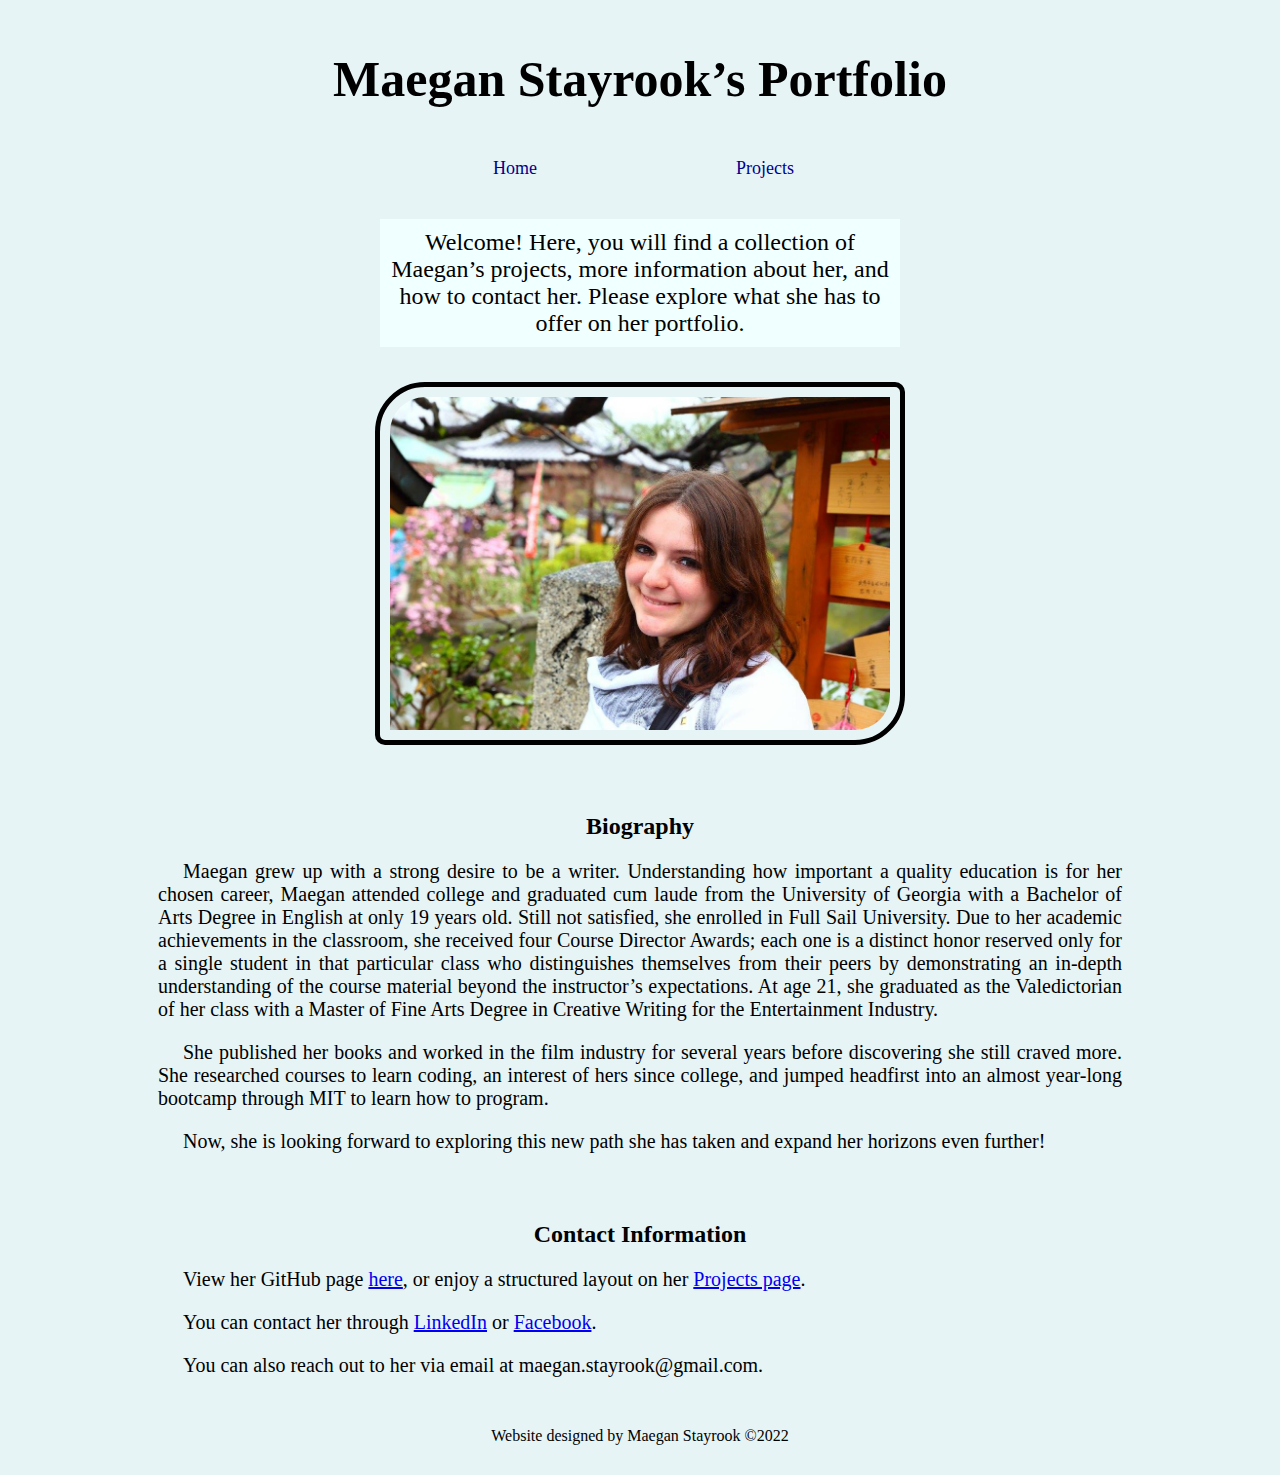
==== index.html @ 124a8854 "Updating content" ====
<!DOCTYPE html>
<html>
    
<head>
  <title> Maegan Stayrook&#8217;s Portfolio </title>
  <link rel="stylesheet" href="./style.css" />
</head>
    
<header>
  <div class="centered">
    <h1 class="header1">Maegan Stayrook&#8217;s Portfolio</h1>
      <div class="topnavbar">
        <a class="grid-item" href="./index.html">Home</a>
        <a class="grid-item" href="./projects.html">Projects</a>
      </div>
  </div>
</header>

<script>
  //include blockie images here
</script>

  <p class="intro">
    Welcome! Here, you will find a collection of Maegan&#8217;s projects, more information about her,
    and how to contact her. Please explore what she has to offer on her portfolio.
  </p>

  <img src="./JPN_IMG.jpeg" alt="Maegan Stayrook" class="japan">
<div class="bio-container">
  <h2 class="subheader"> Biography </h2>
  <p class="basic">
    Maegan grew up with a strong desire to be a writer. Understanding how important a quality education
    is for her chosen career, Maegan attended
    college and graduated cum laude from the University of Georgia with a Bachelor of Arts Degree in
    English at only 19 years old. Still not satisfied, she enrolled in Full Sail University. Due to her
    academic achievements in the classroom, she received four Course Director Awards; each one is a
    distinct honor reserved only for a single student in that particular class who distinguishes
    themselves from their peers by demonstrating an in-depth understanding of the course material
    beyond the instructor&#8217;s expectations. At age 21, she graduated as the Valedictorian of her class
    with a Master of Fine Arts Degree in Creative Writing for the Entertainment Industry.
  </p>
  <p class="basic">
    She published her books and worked in the film industry for several years before discovering she still
    craved more. She researched courses to learn coding, an interest of hers since college, and jumped
    headfirst into an almost year-long bootcamp through MIT to learn how to program.
  </p>
  <p class="basic">
    Now, she is looking forward to exploring this new path she has taken and expand her horizons even further!
  </p>
</div>

<div class="contact-container">
  <h2 class="subheader"> Contact Information </h2>
  <p class="basic">View her GitHub page <a href="https://github.com/mnstayrook">here</a>, or
    enjoy a structured layout on her <a href="./projects.html">Projects page</a>.</p>
  <p class="basic"> You can contact her through
    <a href="https://www.linkedin.com/in/maeganstayrook">LinkedIn</a>
     or <a href="https://www.facebook.com/maegan.stayrook">Facebook</a>.
   </p>
   <p class="basic"> You can also reach out to her via email at maegan.stayrook@gmail.com. </p>
</div>

</body>

<footer>
  <p>Website designed by Maegan Stayrook &copy;2022</p>
</footer>
</html>
---- style.css ----
body {
    background-color: #E6F4F6;
} 


div.topnavbar {
    text-align: center;
    display: grid;
    grid-template-columns: 5fr 5fr;
    align-items: center;
    width: 500px;
    margin: auto;
  
  }
  
  .topnavbar a {
    padding: 1rem;
    color: black;
    text-align: center;
    text-decoration: none;
    font-size: 18px;
  }
  
.topnavbar a:link {
    color: darkblue;
}

.topnavbar a:visited {
    color: darkblue;
}

.topnavbar a:hover {
    color: gray;
}

.topnavbar a:active {
    color: maroon;
}

.header1 {
    font-family: Papyrus;
    text-align: center;
    font-size: 50px;
    margin-top: 50px;
}

.subheader {
    font-family: Papyrus;
    text-align: center;
    padding-top: 2em;
}

p.intro {
  font-family: Garamond;
  text-align: center;
  font-size: 1.5em;
  height: auto;
  width: 500px;
  padding: 10px;
  background-color: azure;
  margin-left: auto;
  margin-right: auto;
  margin-bottom: 35px;
}


p.basic {
    text-indent: 25px;
    text-align:justify;
    font-family: Garamond;
    font-size: 1.25em;
    padding-left: 150px;
    padding-right: 150px;
}

p.projectsMERN {
  font-family: Garamond;
  text-align: left;
  font-size: 1.75em;
  height: auto;
  width: max-content 900px;
  padding-left: 50px;
  padding-right: 50px;
  padding-top: 50px;
  padding-bottom: 10px;
  margin-left: auto;
  margin-right: auto;
  margin-bottom: 15px;
}

ol.assignments {
    font-family: Garamond;
    text-align: left;
    font-size: 1.25em;
    height: auto;
    width: max-content 900px;
    padding-left: 50px;
    padding-right: 50px;
    padding-top: 0px;
    padding-bottom: 30px;
    margin-left: 75px;
    margin-right: auto;
    margin-bottom: 30px;
}

img.japan {
    display: block;
    margin-left: auto;
    margin-right: auto;
    width: 40%;
    height: auto; 
    max-width: 500px; 
    border-radius: 50px 10px;
    border: solid black 5px;
    padding: 10px;
}

figure {
    text-align: center;
    border: 1px dotted gray;
    margin: 5px; /* adjust as needed */
}
figure.p.img {
    vertical-align: top;
    display: inline-block;
}
figure figcaption {
    border: 1px dotted blue;
    align: center;
    text-align: center;
    font-family: 'Lucida Calligraphy';

}



footer {
    margin-top: 50px;
    margin-bottom: 30px;
    margin-left: auto;
    margin-right: auto;
    text-align: center;
    width: auto;
}
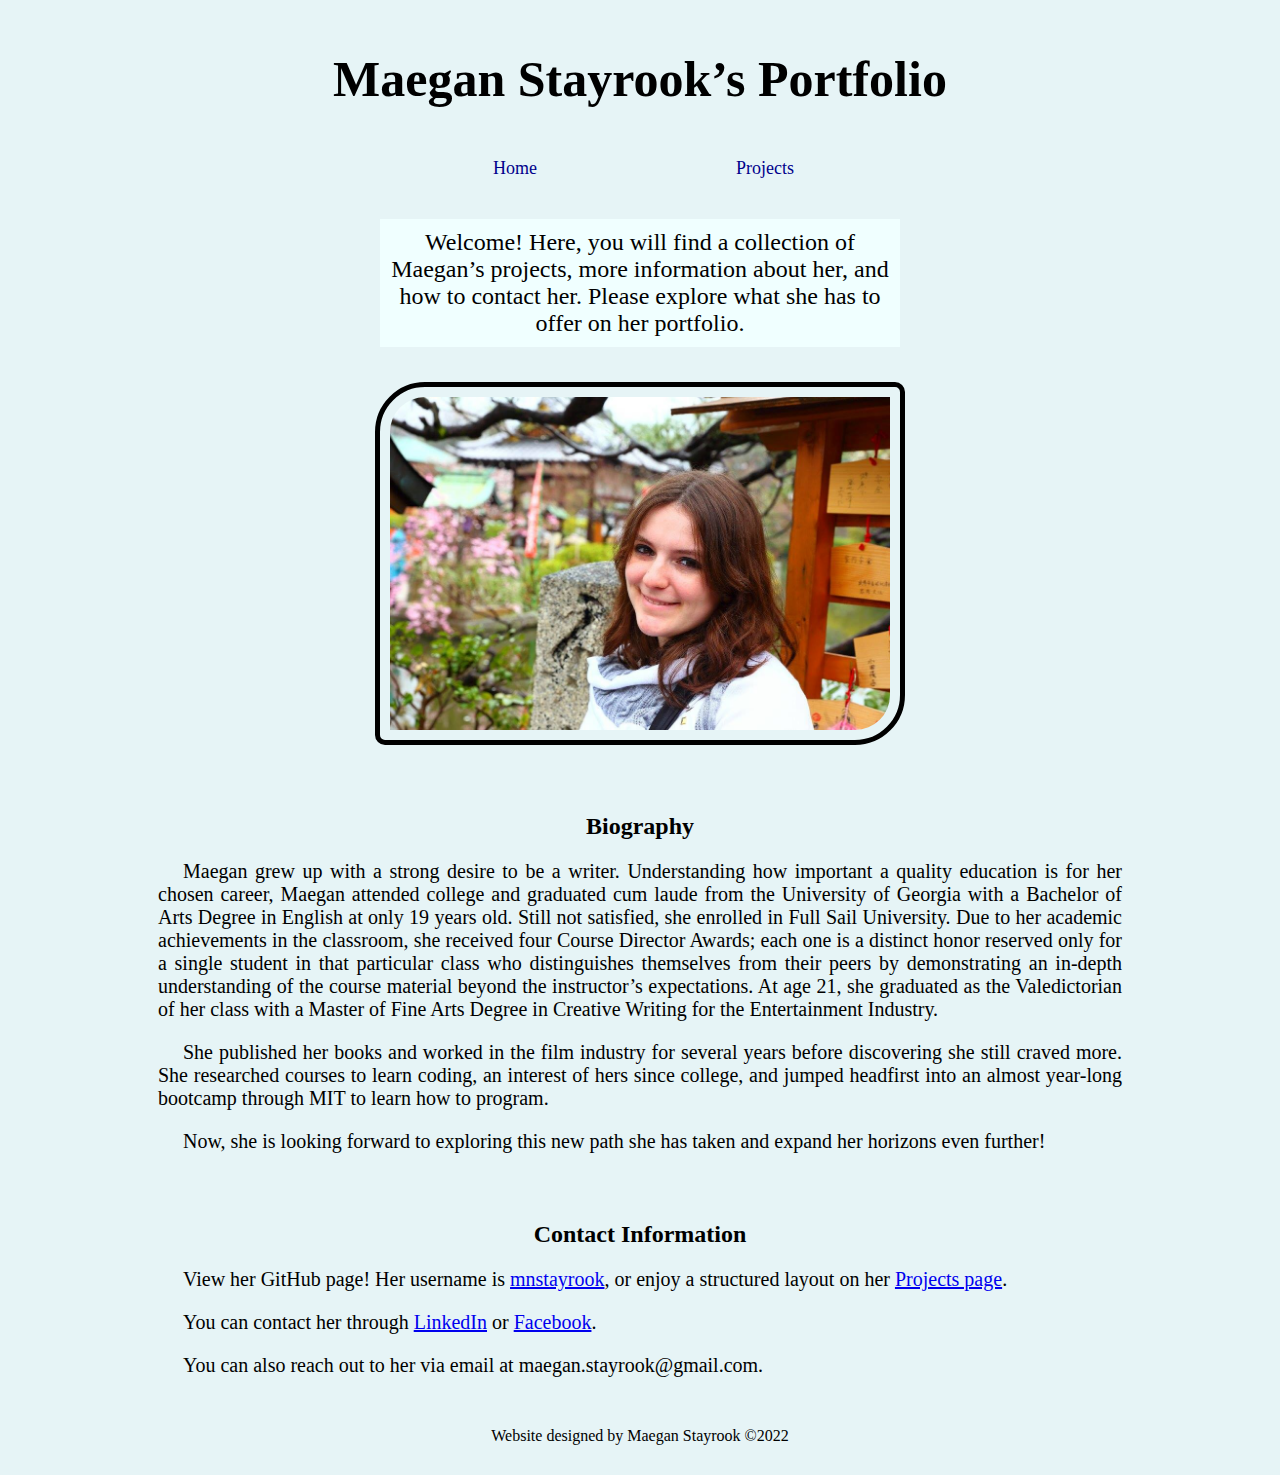
==== commit aff7fc37: "inputting GitHub username" ====
--- a/index.html
+++ b/index.html
@@ -51,7 +51,7 @@
 
 <div class="contact-container">
   <h2 class="subheader"> Contact Information </h2>
-  <p class="basic">View her GitHub page <a href="https://github.com/mnstayrook">here</a>, or
+  <p class="basic">View her GitHub page! Her username is <a href="https://github.com/mnstayrook">mnstayrook</a>, or
     enjoy a structured layout on her <a href="./projects.html">Projects page</a>.</p>
   <p class="basic"> You can contact her through
     <a href="https://www.linkedin.com/in/maeganstayrook">LinkedIn</a>
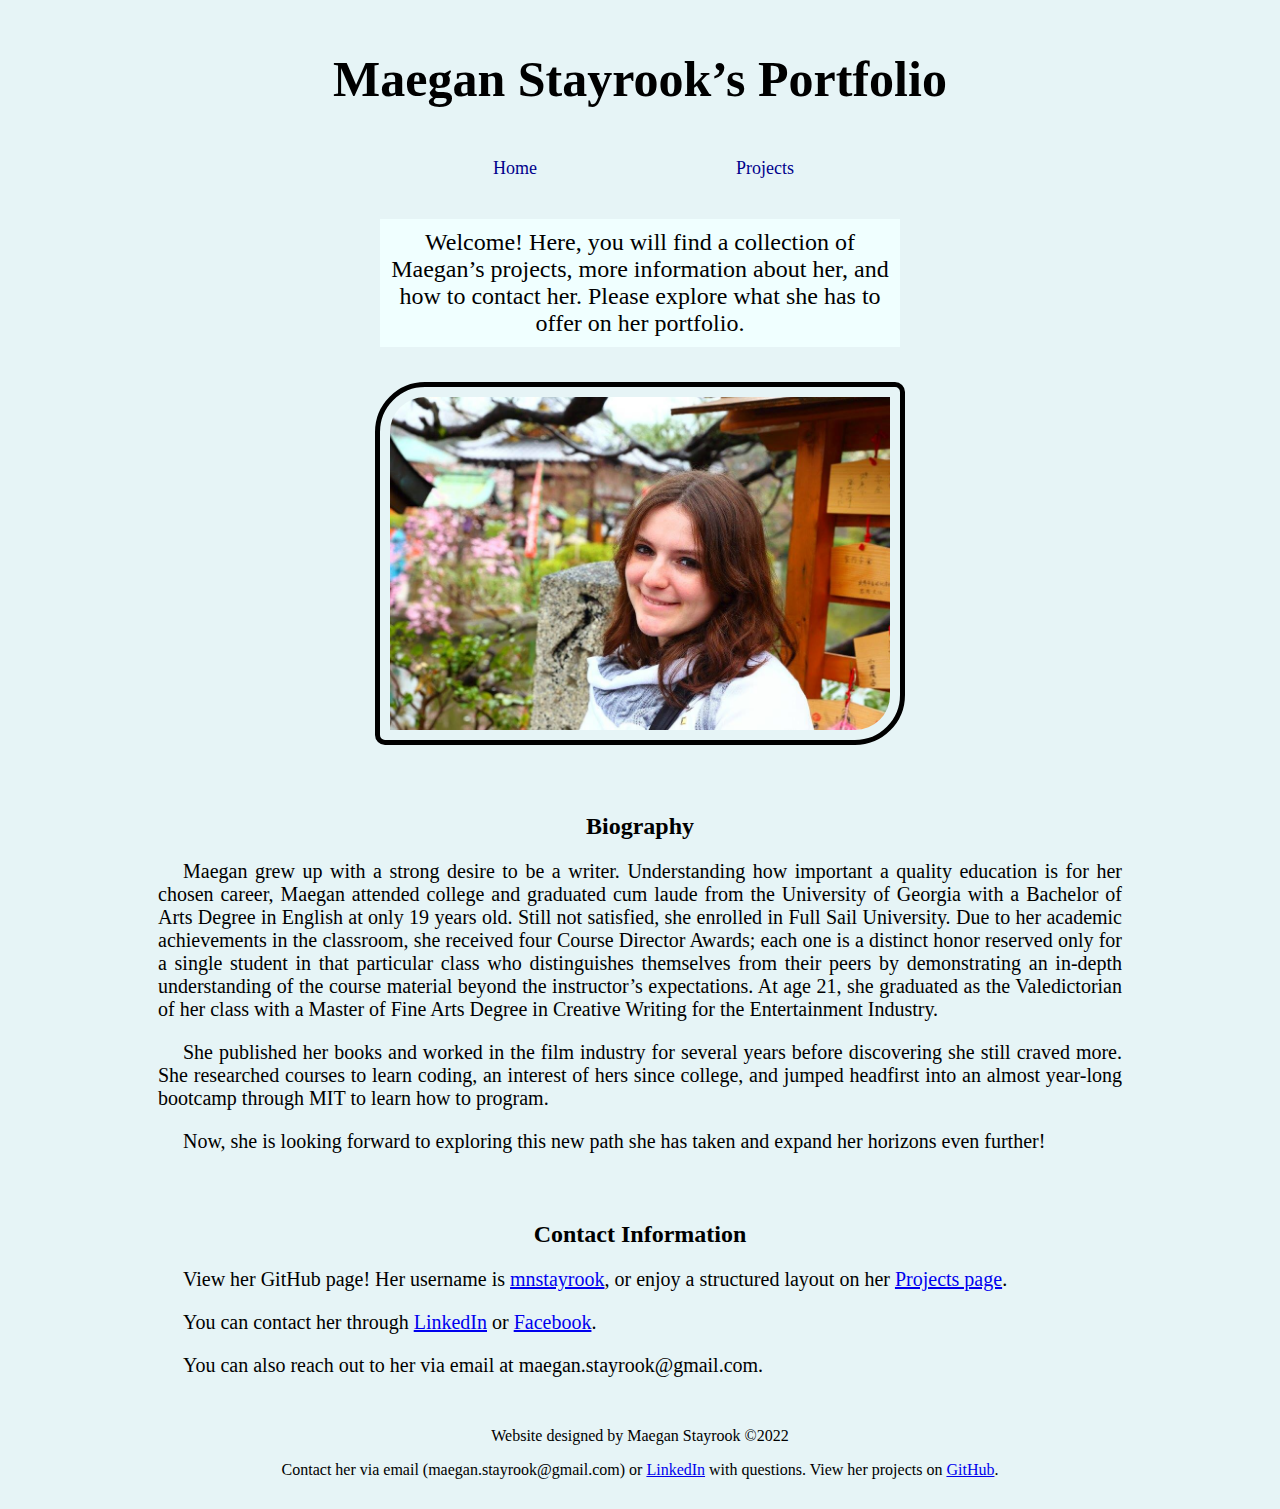
==== commit 18ddf63c: "Updating Website Content" ====
--- a/index.html
+++ b/index.html
@@ -1,11 +1,14 @@
 <!DOCTYPE html>
-<html>
-    
+<html lang="en">
 <head>
+  <meta charset="utf-8"> 
+  <meta name="viewport" content="width=device-width, initial-scale=1">
   <title> Maegan Stayrook&#8217;s Portfolio </title>
   <link rel="stylesheet" href="./style.css" />
+  <link href="./carousel.css">
 </head>
-    
+
+<body>
 <header>
   <div class="centered">
     <h1 class="header1">Maegan Stayrook&#8217;s Portfolio</h1>
@@ -16,16 +19,13 @@
   </div>
 </header>
 
-<script>
-  //include blockie images here
-</script>
 
   <p class="intro">
     Welcome! Here, you will find a collection of Maegan&#8217;s projects, more information about her,
     and how to contact her. Please explore what she has to offer on her portfolio.
   </p>
 
-  <img src="./JPN_IMG.jpeg" alt="Maegan Stayrook" class="japan">
+  <img src="./images/JPN_IMG.jpeg" alt="Maegan Stayrook" class="japan">
 <div class="bio-container">
   <h2 class="subheader"> Biography </h2>
   <p class="basic">
@@ -64,5 +64,7 @@
 
 <footer>
   <p>Website designed by Maegan Stayrook &copy;2022</p>
+  <p>Contact her via email (maegan.stayrook@gmail.com) or <a href="https://www.linkedin.com/in/maeganstayrook">LinkedIn</a> with questions.
+    View her projects on <a href="https://github.com/mnstayrook">GitHub</a>.</p>
 </footer>
 </html>
--- a/style.css
+++ b/style.css
@@ -1,7 +1,6 @@
 body {
     background-color: #E6F4F6;
 } 
-
 
 div.topnavbar {
     text-align: center;
@@ -132,7 +131,35 @@
 
 }
 
+.card-deck {
+    display: flex;
+    margin: 10px;
+}
 
+.card {
+    width: 33%;
+    border: solid black 2px;
+    padding: 10px;
+    margin: 15px;
+}
+img.card-img-top {
+    margin-left: auto;
+    margin-right: auto;
+    width: 100%;
+    height: auto;
+}
+
+.card-title {
+    text-align: center;
+}
+.card-body {
+    text-align: justify;
+    hyphens: auto;
+}
+
+.card-footer {
+    text-align: center;
+}
 
 footer {
     margin-top: 50px;
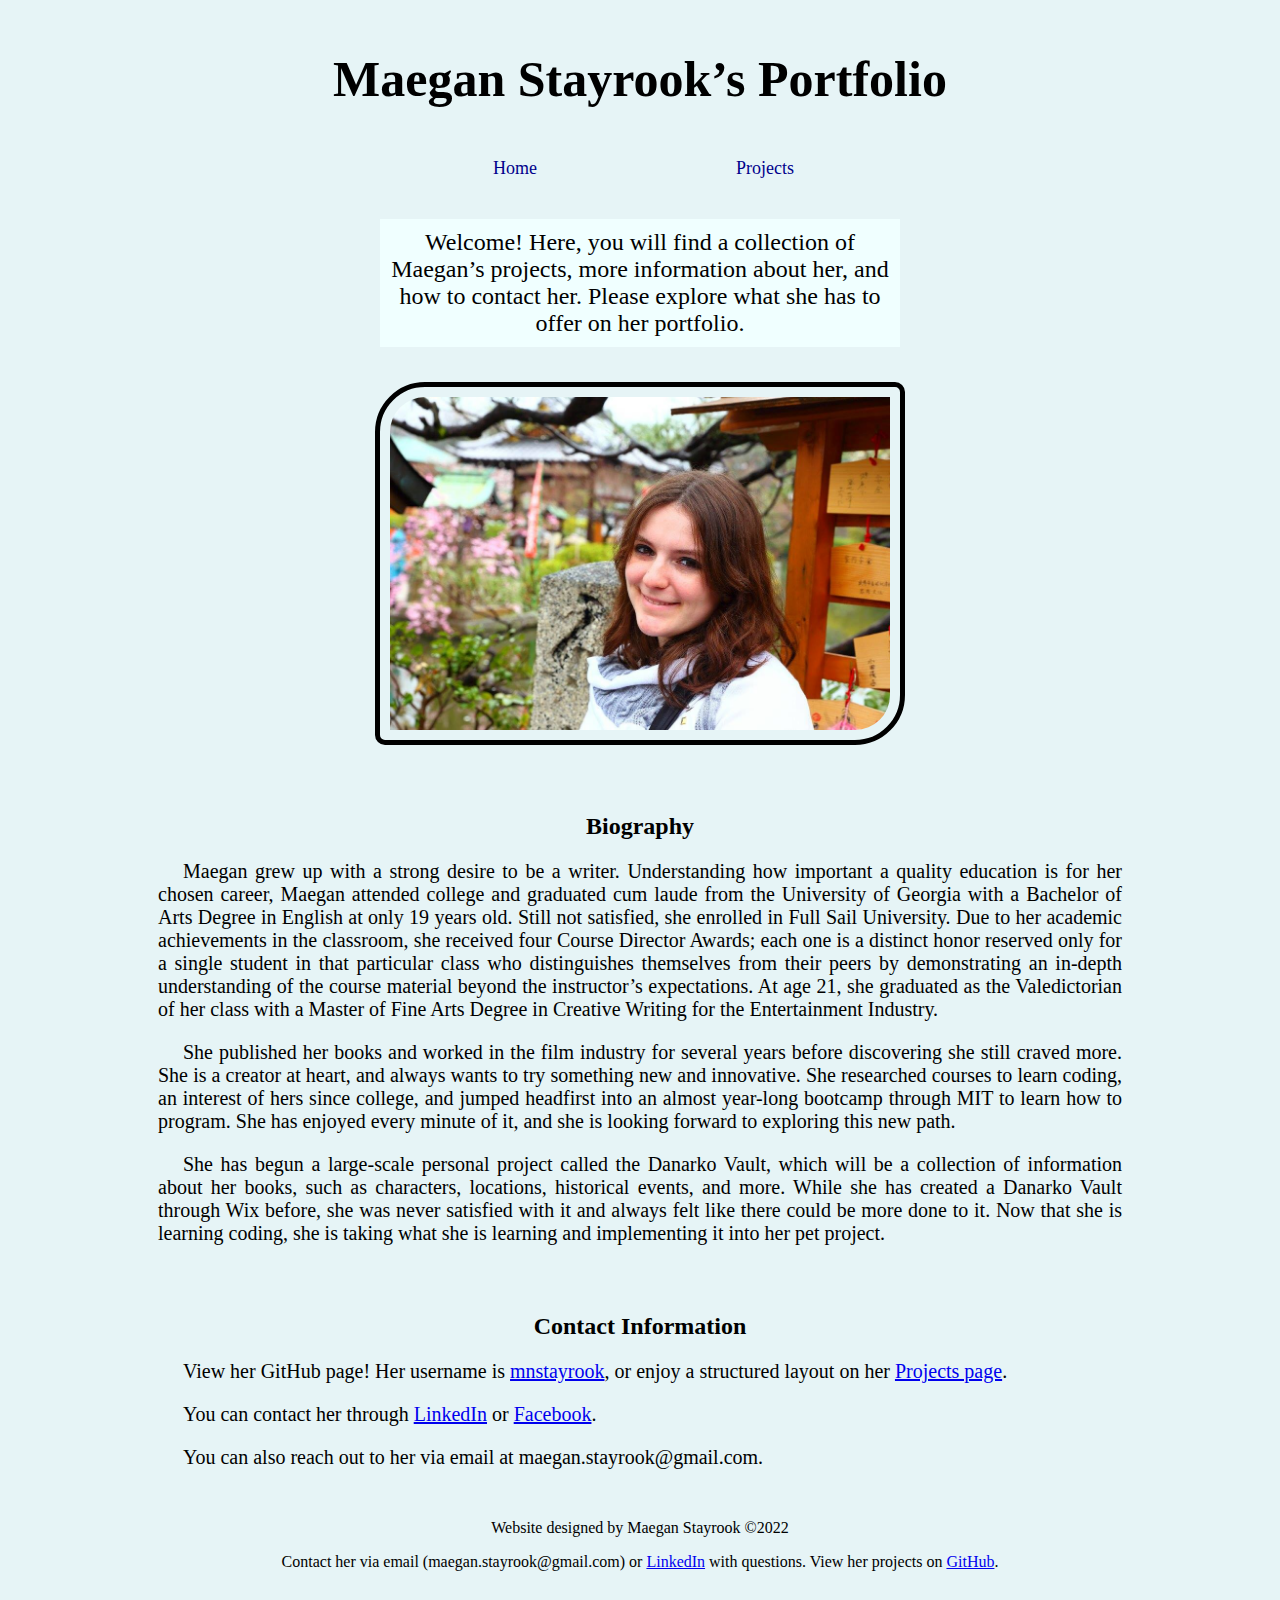
==== commit 8636e22c: "Updating Styling and Content" ====
--- a/index.html
+++ b/index.html
@@ -4,11 +4,11 @@
   <meta charset="utf-8"> 
   <meta name="viewport" content="width=device-width, initial-scale=1">
   <title> Maegan Stayrook&#8217;s Portfolio </title>
-  <link rel="stylesheet" href="./style.css" />
-  <link href="./carousel.css">
+  <link rel="stylesheet" href="./style.css">
 </head>
 
 <body>
+  <!-- Page Header & Nav Bar: CP -->
 <header>
   <div class="centered">
     <h1 class="header1">Maegan Stayrook&#8217;s Portfolio</h1>
@@ -19,12 +19,13 @@
   </div>
 </header>
 
-
+<!-- Short Welcome Message -->
   <p class="intro">
     Welcome! Here, you will find a collection of Maegan&#8217;s projects, more information about her,
     and how to contact her. Please explore what she has to offer on her portfolio.
   </p>
 
+  <!-- Bio with Image -->
   <img src="./images/JPN_IMG.jpeg" alt="Maegan Stayrook" class="japan">
 <div class="bio-container">
   <h2 class="subheader"> Biography </h2>
@@ -41,30 +42,57 @@
   </p>
   <p class="basic">
     She published her books and worked in the film industry for several years before discovering she still
-    craved more. She researched courses to learn coding, an interest of hers since college, and jumped
-    headfirst into an almost year-long bootcamp through MIT to learn how to program.
+    craved more. She is a creator at heart, and always wants to try something new and innovative. 
+    She researched courses to learn coding, an interest of hers since college, and jumped
+    headfirst into an almost year-long bootcamp through MIT to learn how to program. She has enjoyed
+    every minute of it, and she is looking forward to exploring this new path.
   </p>
   <p class="basic">
-    Now, she is looking forward to exploring this new path she has taken and expand her horizons even further!
+    She has begun a large-scale personal project called the Danarko Vault, which will be a collection of
+    information about her books, such as characters, locations, historical events, and more. While she has
+    created a Danarko Vault through Wix before, she was never satisfied with it and always felt like there
+    could be more done to it. Now that she is learning coding, she is taking what she is learning and implementing
+    it into her pet project.
   </p>
 </div>
 
+<!-- Contact Information -->
 <div class="contact-container">
   <h2 class="subheader"> Contact Information </h2>
-  <p class="basic">View her GitHub page! Her username is <a href="https://github.com/mnstayrook">mnstayrook</a>, or
+  <p class="basic">View her GitHub page! Her username is <a href="https://github.com/mnstayrook" target="_blank">mnstayrook</a>, or
     enjoy a structured layout on her <a href="./projects.html">Projects page</a>.</p>
   <p class="basic"> You can contact her through
-    <a href="https://www.linkedin.com/in/maeganstayrook">LinkedIn</a>
-     or <a href="https://www.facebook.com/maegan.stayrook">Facebook</a>.
+    <a href="https://www.linkedin.com/in/maeganstayrook" target="_blank">LinkedIn</a>
+     or <a href="https://www.facebook.com/maegan.stayrook" target="_blank">Facebook</a>.
    </p>
    <p class="basic"> You can also reach out to her via email at maegan.stayrook@gmail.com. </p>
 </div>
 
+
+
+<!-- *** This will be the new bio/contact section. Need more time to create; it's not generating properly.
+Webpage with live system: https://getbootstrap.com/docs/4.0/components/navs/
+
+<ul class="navnav-tabs" id="myTab" role="tablist">
+  <li class="nav-item">
+    <a class="nav-link active" id="home-tab" data-toggle="tab" href="#biography" role="tab" aria-controls="home" aria-selected="true">Biography</a>
+  </li>
+  <li class="nav-item">
+    <a class="nav-link" id="contact-tab" data-toggle="tab" href="#contact" role="tab" aria-controls="contact" aria-selected="false">Contact</a>
+  </li>
+</ul>
+<div class="tab-content" id="myTabContent">
+  <div class="tab-pane fade show active" id="biography" role="tabpanel" aria-labelledby="bio-tab">...</div>
+  <div class="tab-pane fade" id="contact" role="tabpanel" aria-labelledby="contact-tab">...</div>
+</div>
+-->
+
 </body>
 
+<!-- Footer: CP -->
 <footer>
   <p>Website designed by Maegan Stayrook &copy;2022</p>
-  <p>Contact her via email (maegan.stayrook@gmail.com) or <a href="https://www.linkedin.com/in/maeganstayrook">LinkedIn</a> with questions.
-    View her projects on <a href="https://github.com/mnstayrook">GitHub</a>.</p>
+  <p>Contact her via email (maegan.stayrook@gmail.com) or <a href="https://www.linkedin.com/in/maeganstayrook" target="_blank">LinkedIn</a> with questions.
+    View her projects on <a href="https://github.com/mnstayrook" target="_blank">GitHub</a>.</p>
 </footer>
 </html>
--- a/style.css
+++ b/style.css
@@ -1,7 +1,17 @@
+/* Color of Entire Page - CP onto other pages to make it match the theme */
 body {
     background-color: #E6F4F6;
 } 
 
+/* Page Header - CP onto other pages */
+.header1 {
+    font-family: Papyrus;
+    text-align: center;
+    font-size: 50px;
+    margin-top: 50px;
+}
+
+/* Navigation Bar at Top of Page - CP onto other pages */
 div.topnavbar {
     text-align: center;
     display: grid;
@@ -9,7 +19,6 @@
     align-items: center;
     width: 500px;
     margin: auto;
-  
   }
   
   .topnavbar a {
@@ -36,19 +45,7 @@
     color: maroon;
 }
 
-.header1 {
-    font-family: Papyrus;
-    text-align: center;
-    font-size: 50px;
-    margin-top: 50px;
-}
-
-.subheader {
-    font-family: Papyrus;
-    text-align: center;
-    padding-top: 2em;
-}
-
+/* Home Page Intro */
 p.intro {
   font-family: Garamond;
   text-align: center;
@@ -62,6 +59,12 @@
   margin-bottom: 35px;
 }
 
+/* Basic h3 Header & Paragraph Formatting */
+.subheader {
+    font-family: Papyrus;
+    text-align: center;
+    padding-top: 2em;
+}
 
 p.basic {
     text-indent: 25px;
@@ -72,6 +75,14 @@
     padding-right: 150px;
 }
 
+/* Bio & Contact Info Formatting */
+.navnav-tabs {
+    padding-left: 150px;
+    padding-right: 150px;
+}
+
+
+/* Projects Page Formatting */
 p.projectsMERN {
   font-family: Garamond;
   text-align: left;
@@ -87,21 +98,7 @@
   margin-bottom: 15px;
 }
 
-ol.assignments {
-    font-family: Garamond;
-    text-align: left;
-    font-size: 1.25em;
-    height: auto;
-    width: max-content 900px;
-    padding-left: 50px;
-    padding-right: 50px;
-    padding-top: 0px;
-    padding-bottom: 30px;
-    margin-left: 75px;
-    margin-right: auto;
-    margin-bottom: 30px;
-}
-
+/* Japan Image on Home Page */
 img.japan {
     display: block;
     margin-left: auto;
@@ -114,23 +111,8 @@
     padding: 10px;
 }
 
-figure {
-    text-align: center;
-    border: 1px dotted gray;
-    margin: 5px; /* adjust as needed */
-}
-figure.p.img {
-    vertical-align: top;
-    display: inline-block;
-}
-figure figcaption {
-    border: 1px dotted blue;
-    align: center;
-    text-align: center;
-    font-family: 'Lucida Calligraphy';
 
-}
-
+/* Projects Page Card Formatting */
 .card-deck {
     display: flex;
     margin: 10px;
@@ -142,25 +124,32 @@
     padding: 10px;
     margin: 15px;
 }
+
 img.card-img-top {
     margin-left: auto;
     margin-right: auto;
     width: 100%;
     height: auto;
 }
-
+ /* Card Text */
 .card-title {
     text-align: center;
+    font-family: Papyrus;
+    font-size: 1.25em;
 }
 .card-body {
     text-align: justify;
     hyphens: auto;
+    font-family: Garamond;
 }
 
 .card-footer {
     text-align: center;
+    font-family: Garamond;
 }
 
+
+/* Page Footer - CP onto other pages */
 footer {
     margin-top: 50px;
     margin-bottom: 30px;
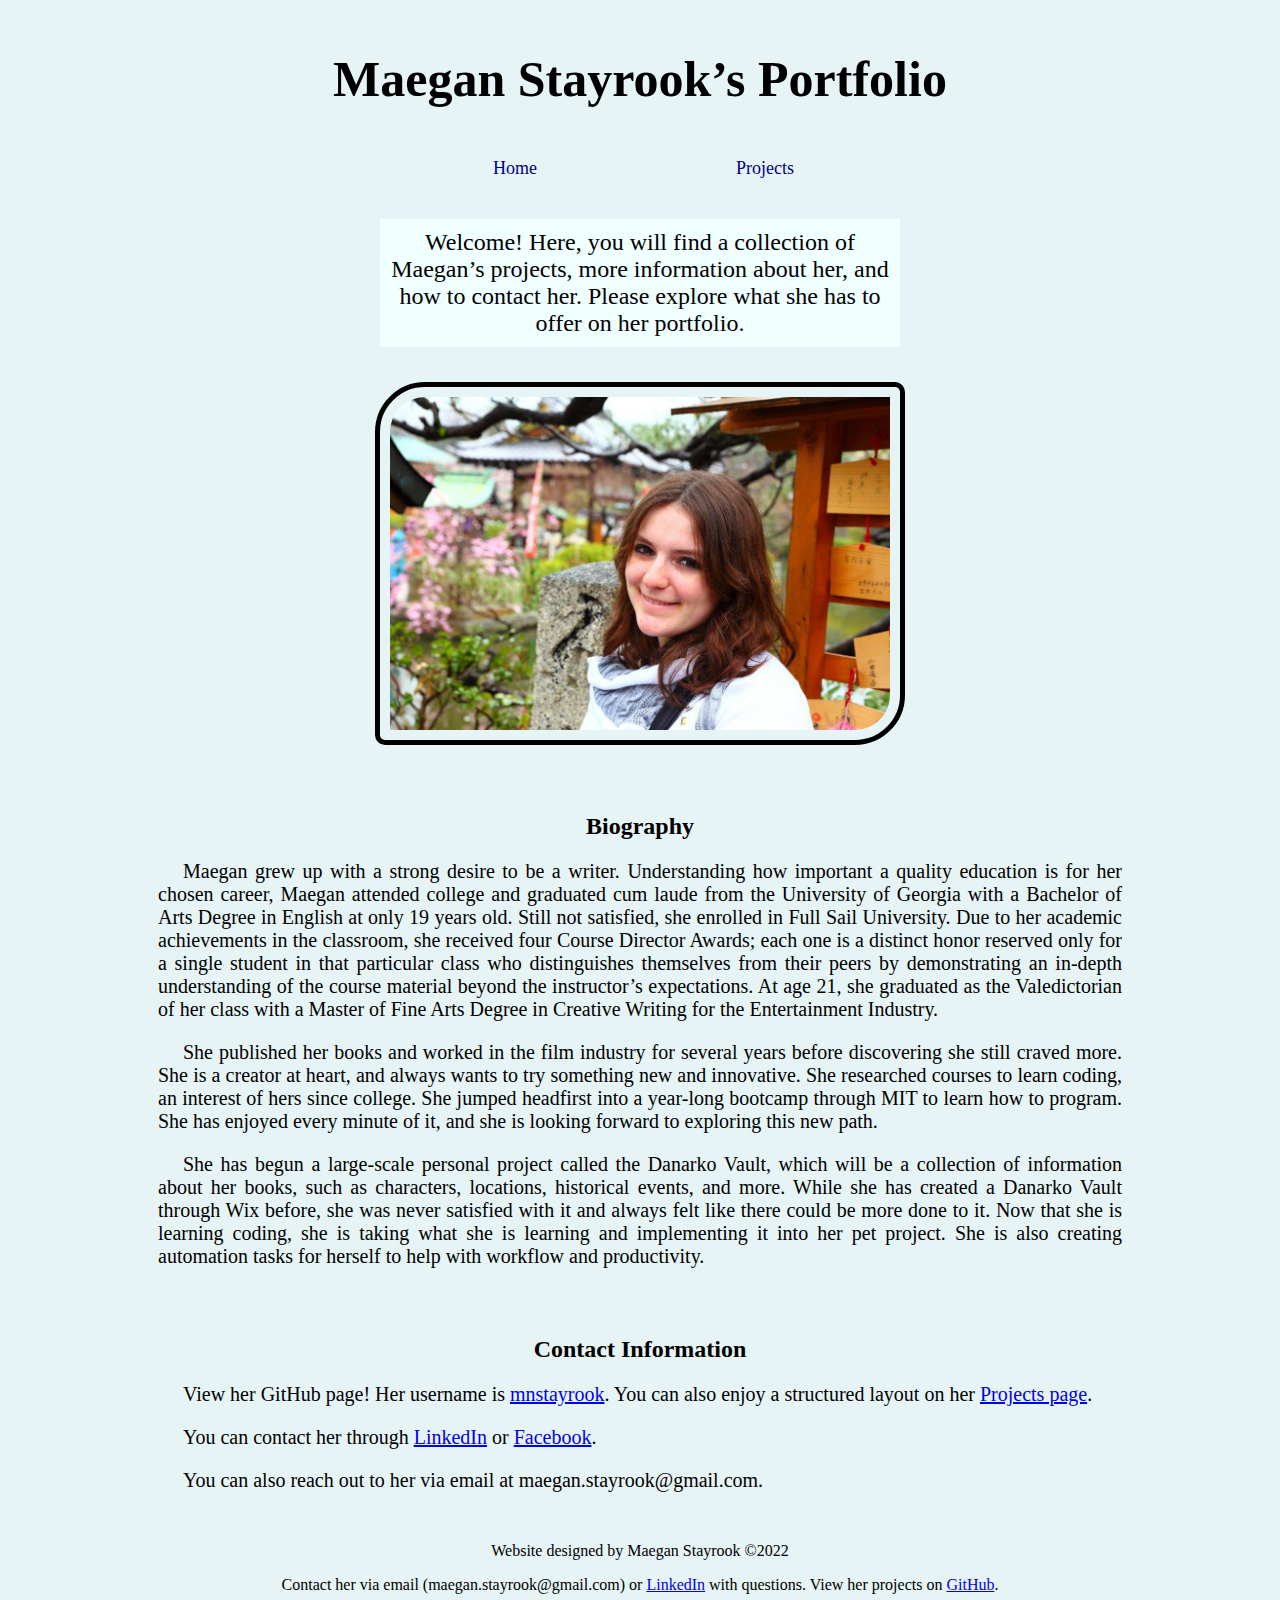
==== commit 5a9a6c61: "bio update" ====
--- a/index.html
+++ b/index.html
@@ -43,8 +43,8 @@
   <p class="basic">
     She published her books and worked in the film industry for several years before discovering she still
     craved more. She is a creator at heart, and always wants to try something new and innovative. 
-    She researched courses to learn coding, an interest of hers since college, and jumped
-    headfirst into an almost year-long bootcamp through MIT to learn how to program. She has enjoyed
+    She researched courses to learn coding, an interest of hers since college. She jumped
+    headfirst into a year-long bootcamp through MIT to learn how to program. She has enjoyed
     every minute of it, and she is looking forward to exploring this new path.
   </p>
   <p class="basic">
@@ -52,15 +52,14 @@
     information about her books, such as characters, locations, historical events, and more. While she has
     created a Danarko Vault through Wix before, she was never satisfied with it and always felt like there
     could be more done to it. Now that she is learning coding, she is taking what she is learning and implementing
-    it into her pet project.
+    it into her pet project. She is also creating automation tasks for herself to help with workflow and productivity.
   </p>
 </div>
 
 <!-- Contact Information -->
 <div class="contact-container">
   <h2 class="subheader"> Contact Information </h2>
-  <p class="basic">View her GitHub page! Her username is <a href="https://github.com/mnstayrook" target="_blank">mnstayrook</a>, or
-    enjoy a structured layout on her <a href="./projects.html">Projects page</a>.</p>
+  <p class="basic">View her GitHub page! Her username is <a href="https://github.com/mnstayrook" target="_blank">mnstayrook</a>. You can also enjoy a structured layout on her <a href="./projects.html">Projects page</a>.</p>
   <p class="basic"> You can contact her through
     <a href="https://www.linkedin.com/in/maeganstayrook" target="_blank">LinkedIn</a>
      or <a href="https://www.facebook.com/maegan.stayrook" target="_blank">Facebook</a>.
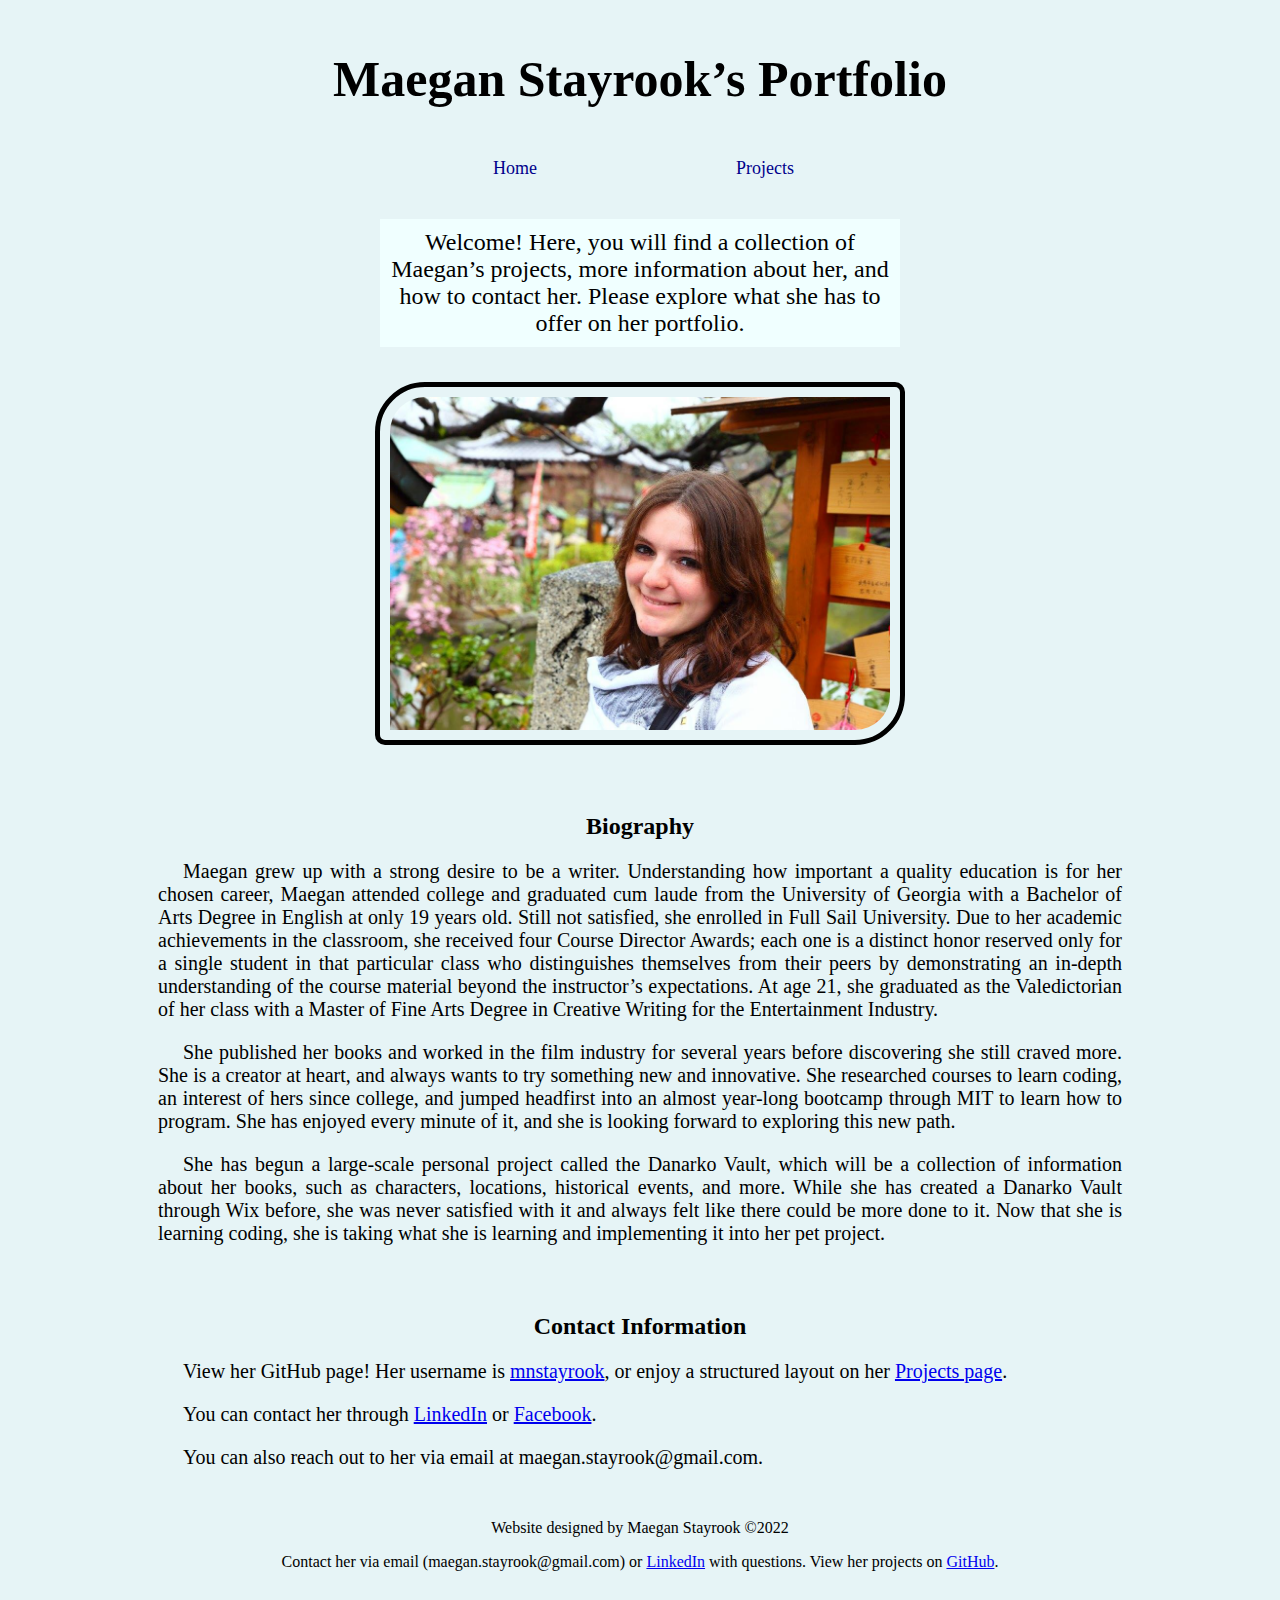
==== commit db0da93b: "Portfolio Update" ====
--- a/index.html
+++ b/index.html
@@ -43,8 +43,8 @@
   <p class="basic">
     She published her books and worked in the film industry for several years before discovering she still
     craved more. She is a creator at heart, and always wants to try something new and innovative. 
-    She researched courses to learn coding, an interest of hers since college. She jumped
-    headfirst into a year-long bootcamp through MIT to learn how to program. She has enjoyed
+    She researched courses to learn coding, an interest of hers since college, and jumped
+    headfirst into an almost year-long bootcamp through MIT to learn how to program. She has enjoyed
     every minute of it, and she is looking forward to exploring this new path.
   </p>
   <p class="basic">
@@ -52,14 +52,15 @@
     information about her books, such as characters, locations, historical events, and more. While she has
     created a Danarko Vault through Wix before, she was never satisfied with it and always felt like there
     could be more done to it. Now that she is learning coding, she is taking what she is learning and implementing
-    it into her pet project. She is also creating automation tasks for herself to help with workflow and productivity.
+    it into her pet project.
   </p>
 </div>
 
 <!-- Contact Information -->
 <div class="contact-container">
   <h2 class="subheader"> Contact Information </h2>
-  <p class="basic">View her GitHub page! Her username is <a href="https://github.com/mnstayrook" target="_blank">mnstayrook</a>. You can also enjoy a structured layout on her <a href="./projects.html">Projects page</a>.</p>
+  <p class="basic">View her GitHub page! Her username is <a href="https://github.com/mnstayrook" target="_blank">mnstayrook</a>, or
+    enjoy a structured layout on her <a href="./projects.html">Projects page</a>.</p>
   <p class="basic"> You can contact her through
     <a href="https://www.linkedin.com/in/maeganstayrook" target="_blank">LinkedIn</a>
      or <a href="https://www.facebook.com/maegan.stayrook" target="_blank">Facebook</a>.
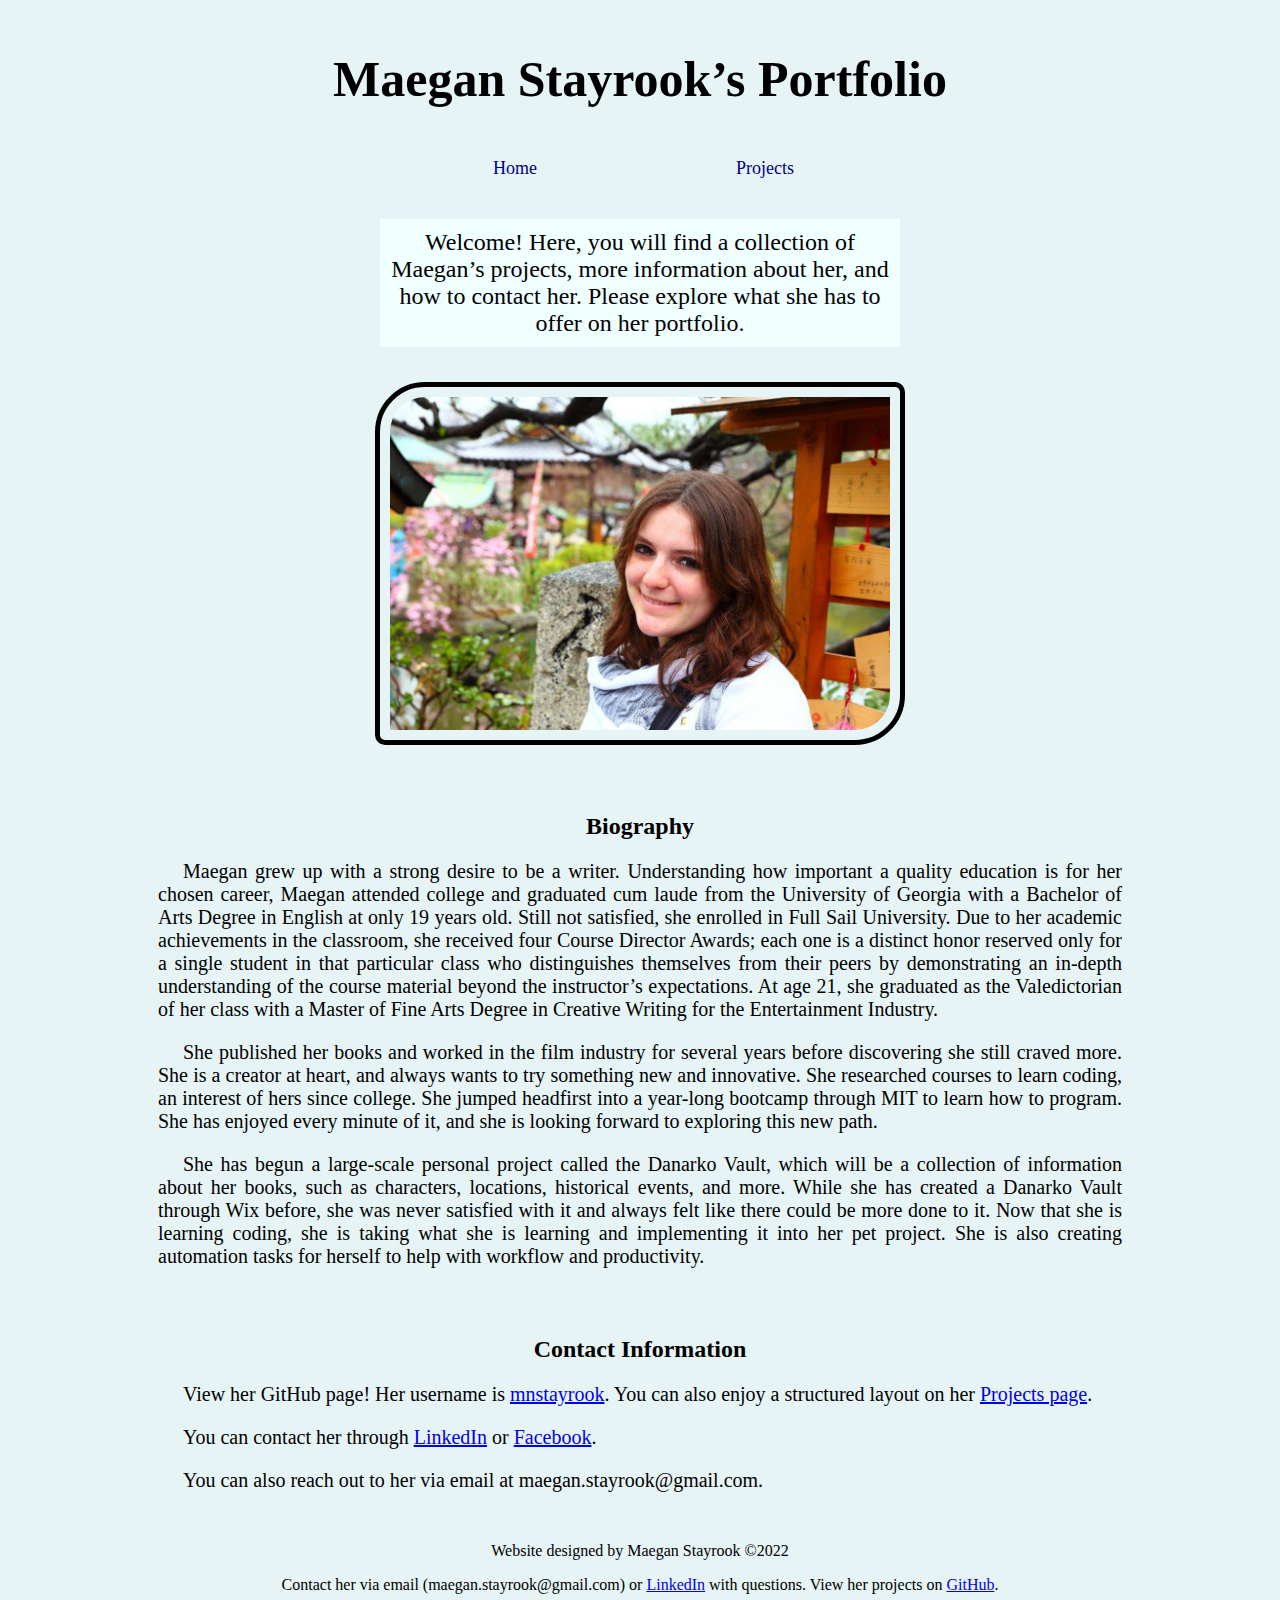
==== commit 9dcb3b50: "Merge branch 'main' of https://github.com/mnstayrook/mnstayrook.github.io" ====
--- a/index.html
+++ b/index.html
@@ -43,8 +43,8 @@
   <p class="basic">
     She published her books and worked in the film industry for several years before discovering she still
     craved more. She is a creator at heart, and always wants to try something new and innovative. 
-    She researched courses to learn coding, an interest of hers since college, and jumped
-    headfirst into an almost year-long bootcamp through MIT to learn how to program. She has enjoyed
+    She researched courses to learn coding, an interest of hers since college. She jumped
+    headfirst into a year-long bootcamp through MIT to learn how to program. She has enjoyed
     every minute of it, and she is looking forward to exploring this new path.
   </p>
   <p class="basic">
@@ -52,15 +52,14 @@
     information about her books, such as characters, locations, historical events, and more. While she has
     created a Danarko Vault through Wix before, she was never satisfied with it and always felt like there
     could be more done to it. Now that she is learning coding, she is taking what she is learning and implementing
-    it into her pet project.
+    it into her pet project. She is also creating automation tasks for herself to help with workflow and productivity.
   </p>
 </div>
 
 <!-- Contact Information -->
 <div class="contact-container">
   <h2 class="subheader"> Contact Information </h2>
-  <p class="basic">View her GitHub page! Her username is <a href="https://github.com/mnstayrook" target="_blank">mnstayrook</a>, or
-    enjoy a structured layout on her <a href="./projects.html">Projects page</a>.</p>
+  <p class="basic">View her GitHub page! Her username is <a href="https://github.com/mnstayrook" target="_blank">mnstayrook</a>. You can also enjoy a structured layout on her <a href="./projects.html">Projects page</a>.</p>
   <p class="basic"> You can contact her through
     <a href="https://www.linkedin.com/in/maeganstayrook" target="_blank">LinkedIn</a>
      or <a href="https://www.facebook.com/maegan.stayrook" target="_blank">Facebook</a>.
